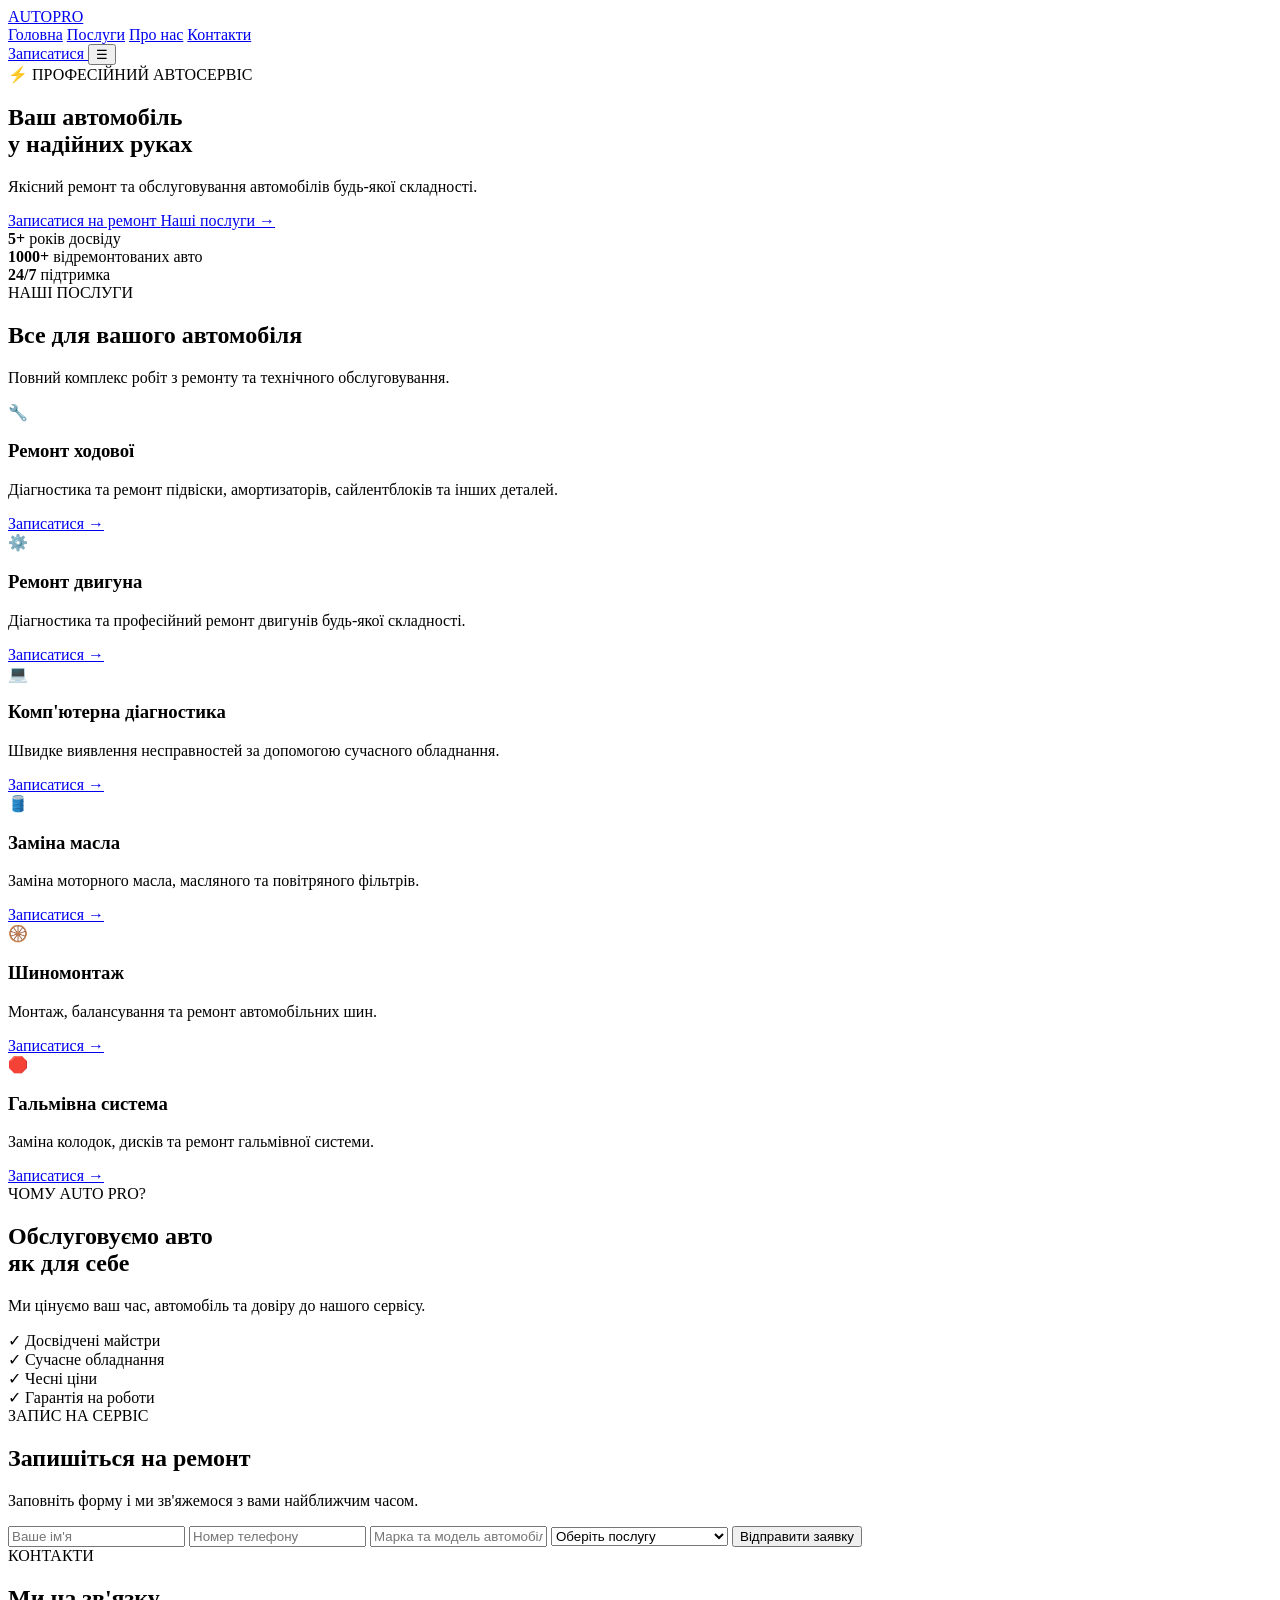
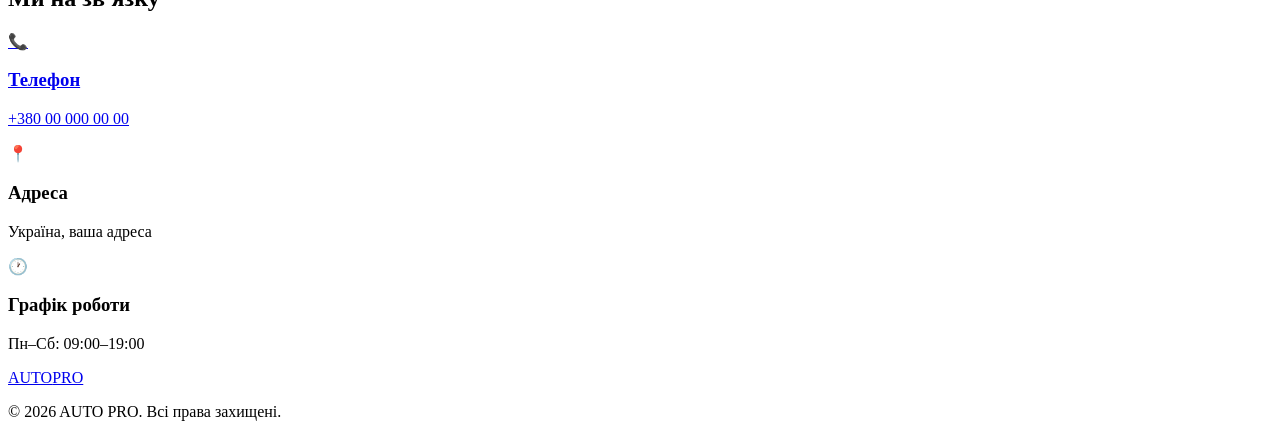
==== index.html @ 4bcfddf7 "Create index.html" ====
<!DOCTYPE html>
<html lang="uk">
<head>
    <meta charset="UTF-8">
    <meta name="viewport" content="width=device-width, initial-scale=1.0">

    <title>AUTO PRO — СТО</title>

    <link rel="stylesheet" href="./style.css">
</head>

<body>

<!-- HEADER -->
<header class="header">

    <a href="#home" class="logo">
        AUTO<span>PRO</span>
    </a>

    <nav class="nav" id="nav">
        <a href="#home">Головна</a>
        <a href="#services">Послуги</a>
        <a href="#about">Про нас</a>
        <a href="#contacts">Контакти</a>
    </nav>

    <a href="#booking" class="header-btn">
        Записатися
    </a>

    <button class="menu-btn" id="menuBtn">
        ☰
    </button>

</header>


<!-- HERO -->
<section id="home" class="hero">

    <div class="hero-overlay"></div>

    <div class="hero-content">

        <div class="badge">
            ⚡ ПРОФЕСІЙНИЙ АВТОСЕРВІС
        </div>

        <h1>
            Ваш автомобіль
            <br>
            <span>у надійних руках</span>
        </h1>

        <p>
            Якісний ремонт та обслуговування автомобілів
            будь-якої складності.
        </p>

        <div class="hero-buttons">

            <a href="#booking" class="main-btn">
                Записатися на ремонт
            </a>

            <a href="#services" class="outline-btn">
                Наші послуги →
            </a>

        </div>

        <div class="hero-info">

            <div>
                <strong>5+</strong>
                <span>років досвіду</span>
            </div>

            <div>
                <strong>1000+</strong>
                <span>відремонтованих авто</span>
            </div>

            <div>
                <strong>24/7</strong>
                <span>підтримка</span>
            </div>

        </div>

    </div>

</section>


<!-- SERVICES -->
<section id="services" class="services">

    <div class="section-title">

        <div class="small-title">
            НАШІ ПОСЛУГИ
        </div>

        <h2>
            Все для вашого автомобіля
        </h2>

        <p>
            Повний комплекс робіт з ремонту
            та технічного обслуговування.
        </p>

    </div>


    <div class="services-grid">

        <div class="service-card">
            <div class="service-icon">🔧</div>

            <h3>Ремонт ходової</h3>

            <p>
                Діагностика та ремонт підвіски,
                амортизаторів, сайлентблоків та інших деталей.
            </p>

            <a href="#booking">Записатися →</a>
        </div>


        <div class="service-card">
            <div class="service-icon">⚙️</div>

            <h3>Ремонт двигуна</h3>

            <p>
                Діагностика та професійний ремонт
                двигунів будь-якої складності.
            </p>

            <a href="#booking">Записатися →</a>
        </div>


        <div class="service-card">
            <div class="service-icon">💻</div>

            <h3>Комп'ютерна діагностика</h3>

            <p>
                Швидке виявлення несправностей
                за допомогою сучасного обладнання.
            </p>

            <a href="#booking">Записатися →</a>
        </div>


        <div class="service-card">
            <div class="service-icon">🛢️</div>

            <h3>Заміна масла</h3>

            <p>
                Заміна моторного масла,
                масляного та повітряного фільтрів.
            </p>

            <a href="#booking">Записатися →</a>
        </div>


        <div class="service-card">
            <div class="service-icon">🛞</div>

            <h3>Шиномонтаж</h3>

            <p>
                Монтаж, балансування та ремонт
                автомобільних шин.
            </p>

            <a href="#booking">Записатися →</a>
        </div>


        <div class="service-card">
            <div class="service-icon">🛑</div>

            <h3>Гальмівна система</h3>

            <p>
                Заміна колодок, дисків та ремонт
                гальмівної системи.
            </p>

            <a href="#booking">Записатися →</a>
        </div>

    </div>

</section>


<!-- ABOUT -->
<section id="about" class="about">

    <div class="about-content">

        <div class="small-title">
            ЧОМУ AUTO PRO?
        </div>

        <h2>
            Обслуговуємо авто
            <br>
            як для себе
        </h2>

        <p>
            Ми цінуємо ваш час, автомобіль
            та довіру до нашого сервісу.
        </p>

        <div class="advantages">

            <div>
                <span>✓</span>
                Досвідчені майстри
            </div>

            <div>
                <span>✓</span>
                Сучасне обладнання
            </div>

            <div>
                <span>✓</span>
                Чесні ціни
            </div>

            <div>
                <span>✓</span>
                Гарантія на роботи
            </div>

        </div>

    </div>

</section>


<!-- BOOKING -->
<section id="booking" class="booking">

    <div class="booking-box">

        <div class="section-title">

            <div class="small-title">
                ЗАПИС НА СЕРВІС
            </div>

            <h2>
                Запишіться на ремонт
            </h2>

            <p>
                Заповніть форму і ми зв'яжемося
                з вами найближчим часом.
            </p>

        </div>


        <form id="bookingForm">

            <input
                type="text"
                id="name"
                placeholder="Ваше ім'я"
                required
            >

            <input
                type="tel"
                id="phone"
                placeholder="Номер телефону"
                required
            >

            <input
                type="text"
                id="car"
                placeholder="Марка та модель автомобіля"
                required
            >

            <select id="service" required>

                <option value="">
                    Оберіть послугу
                </option>

                <option value="Ремонт ходової">
                    Ремонт ходової
                </option>

                <option value="Ремонт двигуна">
                    Ремонт двигуна
                </option>

                <option value="Комп'ютерна діагностика">
                    Комп'ютерна діагностика
                </option>

                <option value="Заміна масла">
                    Заміна масла
                </option>

                <option value="Шиномонтаж">
                    Шиномонтаж
                </option>

                <option value="Гальмівна система">
                    Гальмівна система
                </option>

            </select>

            <button type="submit">
                Відправити заявку
            </button>

        </form>

    </div>

</section>


<!-- CONTACTS -->
<section id="contacts" class="contacts">

    <div class="section-title">

        <div class="small-title">
            КОНТАКТИ
        </div>

        <h2>
            Ми на зв'язку
        </h2>

    </div>


    <div class="contact-grid">

        <a href="tel:+380000000000" class="contact-card">

            <span>📞</span>

            <h3>Телефон</h3>

            <p>
                +380 00 000 00 00
            </p>

        </a>


        <div class="contact-card">

            <span>📍</span>

            <h3>Адреса</h3>

            <p>
                Україна, ваша адреса
            </p>

        </div>


        <div class="contact-card">

            <span>🕐</span>

            <h3>Графік роботи</h3>

            <p>
                Пн–Сб: 09:00–19:00
            </p>

        </div>

    </div>

</section>


<!-- FOOTER -->
<footer>

    <a href="#home" class="logo">
        AUTO<span>PRO</span>
    </a>

    <p>
        © 2026 AUTO PRO. Всі права захищені.
    </p>

</footer>


<script src="./script.js"></script>

</body>
</html>
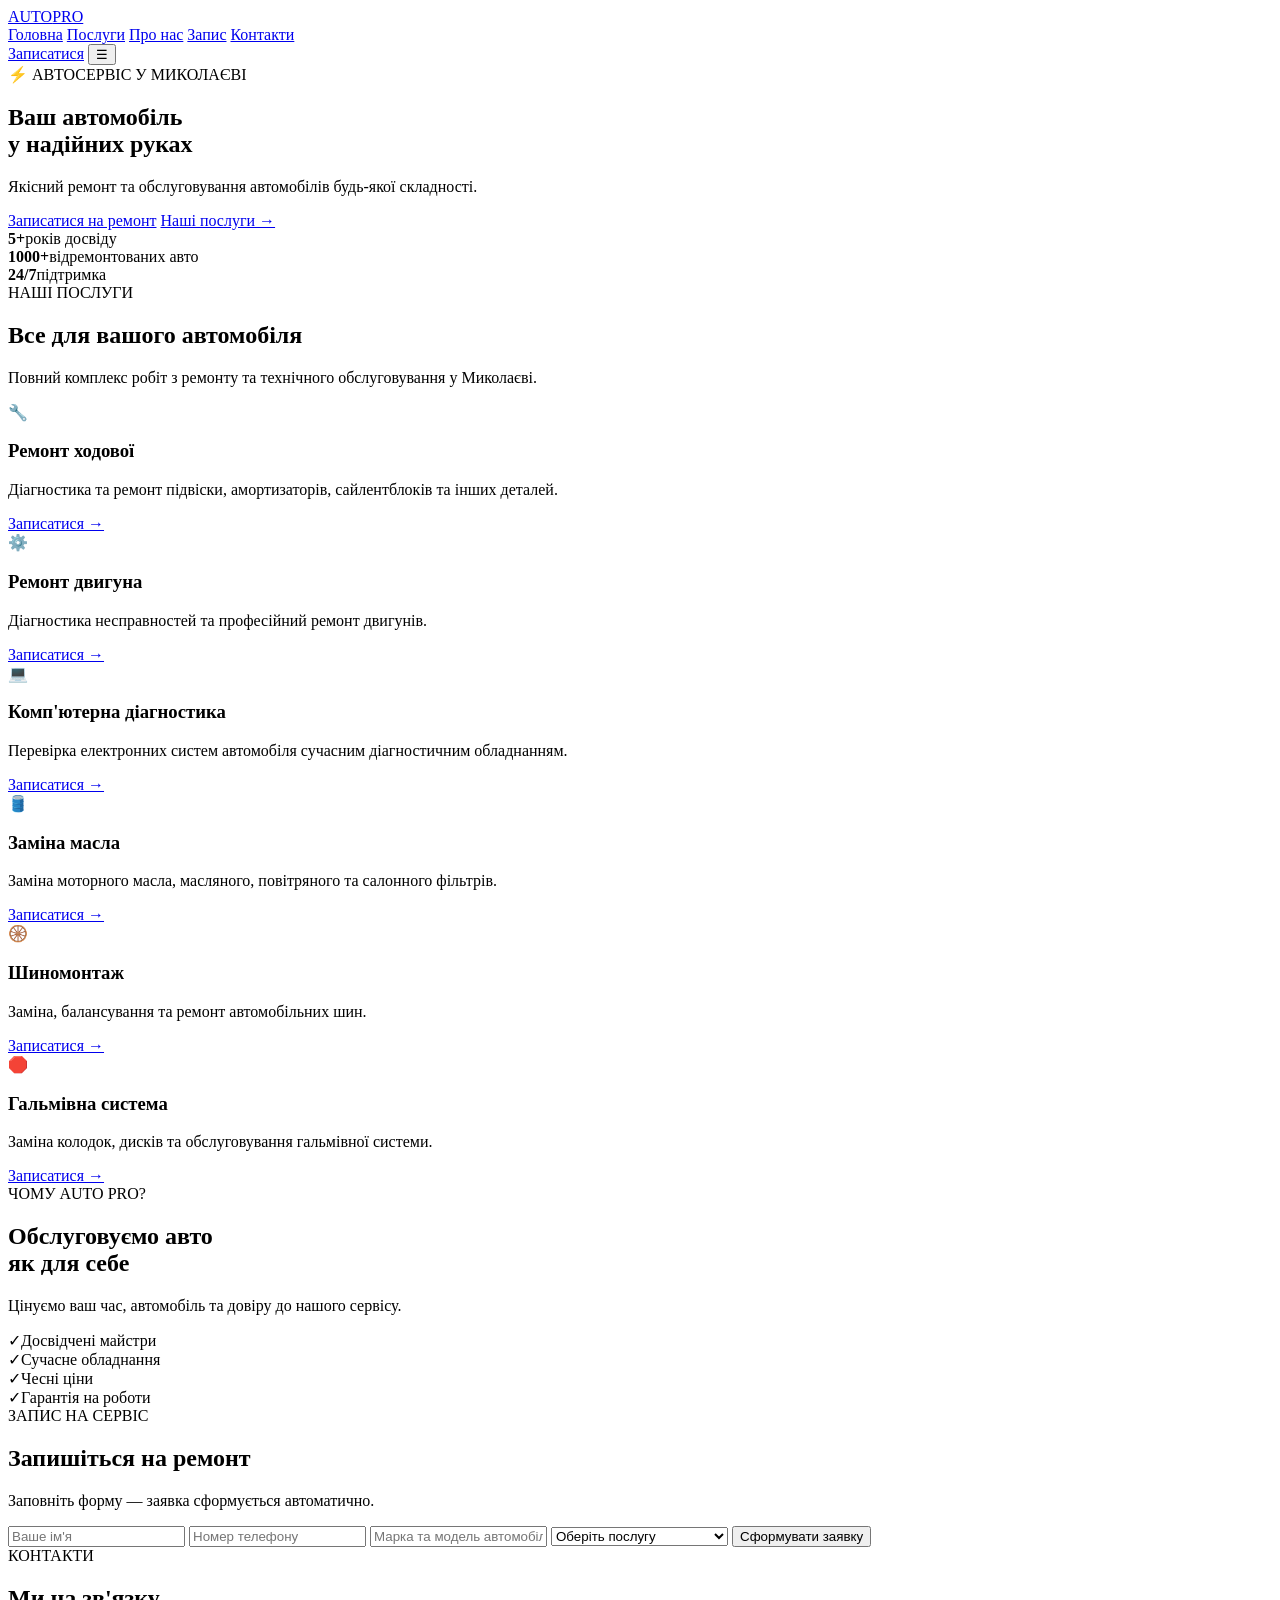
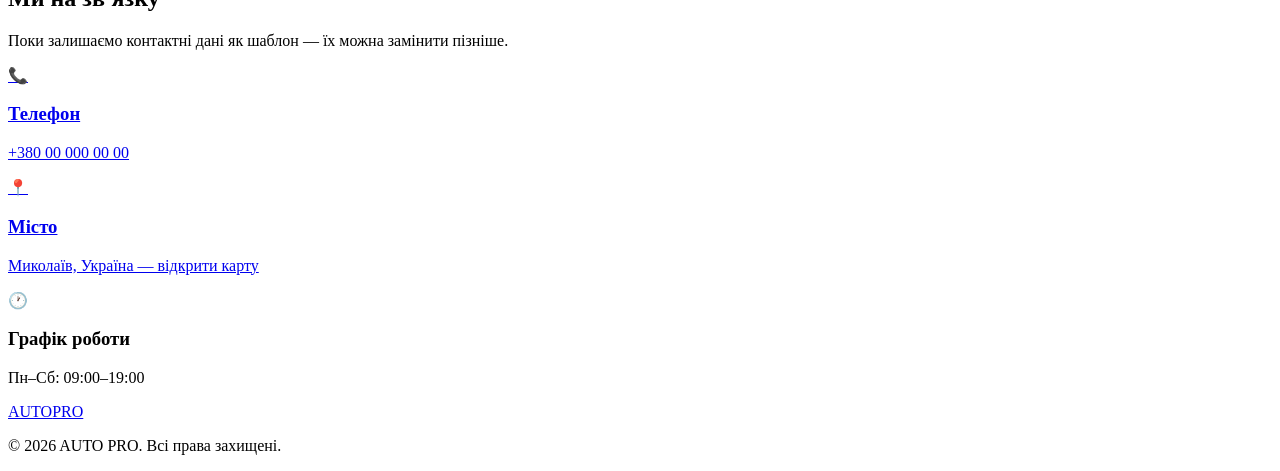
==== commit 5783bd8e: "Add files via upload" ====
--- a/index.html
+++ b/index.html
@@ -4,421 +4,203 @@
     <meta charset="UTF-8">
     <meta name="viewport" content="width=device-width, initial-scale=1.0">
 
-    <title>AUTO PRO — СТО</title>
-
+    <meta name="google-site-verification" content="vWZrX1-xxseh8f8uLL-2Up1q8Fl7oxF1SE_GQMmy34k" />
+    <meta name="description" content="AUTO PRO — автосервіс у Миколаєві. Ремонт ходової, двигуна, комп'ютерна діагностика, заміна масла, шиномонтаж та ремонт гальмівної системи.">
+    <meta name="robots" content="index, follow">
+    <meta name="theme-color" content="#09090b">
+
+    <meta property="og:title" content="AUTO PRO — автосервіс у Миколаєві">
+    <meta property="og:description" content="Професійний ремонт та обслуговування автомобілів у Миколаєві.">
+    <meta property="og:type" content="website">
+    <meta property="og:url" content="https://slavikbelow1441-gif.github.io/autopro-site/">
+
+    <title>AUTO PRO — автосервіс у Миколаєві</title>
     <link rel="stylesheet" href="./style.css">
+
+    <script type="application/ld+json">
+    {
+      "@context": "https://schema.org",
+      "@type": "AutoRepair",
+      "name": "AUTO PRO",
+      "url": "https://slavikbelow1441-gif.github.io/autopro-site/",
+      "address": {
+        "@type": "PostalAddress",
+        "addressLocality": "Миколаїв",
+        "addressCountry": "UA"
+      },
+      "areaServed": "Миколаїв, Україна"
+    }
+    </script>
 </head>
 
 <body>
-
-<!-- HEADER -->
 <header class="header">
-
-    <a href="#home" class="logo">
-        AUTO<span>PRO</span>
-    </a>
+    <a href="#home" class="logo">AUTO<span>PRO</span></a>
 
     <nav class="nav" id="nav">
         <a href="#home">Головна</a>
         <a href="#services">Послуги</a>
         <a href="#about">Про нас</a>
+        <a href="#booking">Запис</a>
         <a href="#contacts">Контакти</a>
     </nav>
 
-    <a href="#booking" class="header-btn">
-        Записатися
-    </a>
-
-    <button class="menu-btn" id="menuBtn">
-        ☰
-    </button>
-
+    <a href="#booking" class="header-btn">Записатися</a>
+    <button class="menu-btn" id="menuBtn" aria-label="Відкрити меню">☰</button>
 </header>
 
-
-<!-- HERO -->
+<main>
 <section id="home" class="hero">
-
     <div class="hero-overlay"></div>
-
     <div class="hero-content">
-
-        <div class="badge">
-            ⚡ ПРОФЕСІЙНИЙ АВТОСЕРВІС
-        </div>
-
-        <h1>
-            Ваш автомобіль
-            <br>
-            <span>у надійних руках</span>
-        </h1>
-
-        <p>
-            Якісний ремонт та обслуговування автомобілів
-            будь-якої складності.
-        </p>
+        <div class="badge">⚡ АВТОСЕРВІС У МИКОЛАЄВІ</div>
+        <h1>Ваш автомобіль<br><span>у надійних руках</span></h1>
+        <p>Якісний ремонт та обслуговування автомобілів будь-якої складності.</p>
 
         <div class="hero-buttons">
-
-            <a href="#booking" class="main-btn">
-                Записатися на ремонт
-            </a>
-
-            <a href="#services" class="outline-btn">
-                Наші послуги →
-            </a>
-
+            <a href="#booking" class="main-btn">Записатися на ремонт</a>
+            <a href="#services" class="outline-btn">Наші послуги →</a>
         </div>
 
         <div class="hero-info">
-
-            <div>
-                <strong>5+</strong>
-                <span>років досвіду</span>
-            </div>
-
-            <div>
-                <strong>1000+</strong>
-                <span>відремонтованих авто</span>
-            </div>
-
-            <div>
-                <strong>24/7</strong>
-                <span>підтримка</span>
-            </div>
-
-        </div>
-
-    </div>
-
-</section>
-
-
-<!-- SERVICES -->
+            <div><strong>5+</strong><span>років досвіду</span></div>
+            <div><strong>1000+</strong><span>відремонтованих авто</span></div>
+            <div><strong>24/7</strong><span>підтримка</span></div>
+        </div>
+    </div>
+</section>
+
 <section id="services" class="services">
-
     <div class="section-title">
-
-        <div class="small-title">
-            НАШІ ПОСЛУГИ
-        </div>
-
-        <h2>
-            Все для вашого автомобіля
-        </h2>
-
-        <p>
-            Повний комплекс робіт з ремонту
-            та технічного обслуговування.
-        </p>
-
-    </div>
-
+        <div class="small-title">НАШІ ПОСЛУГИ</div>
+        <h2>Все для вашого автомобіля</h2>
+        <p>Повний комплекс робіт з ремонту та технічного обслуговування у Миколаєві.</p>
+    </div>
 
     <div class="services-grid">
-
-        <div class="service-card">
+        <article class="service-card">
             <div class="service-icon">🔧</div>
-
             <h3>Ремонт ходової</h3>
-
-            <p>
-                Діагностика та ремонт підвіски,
-                амортизаторів, сайлентблоків та інших деталей.
-            </p>
-
-            <a href="#booking">Записатися →</a>
-        </div>
-
-
-        <div class="service-card">
+            <p>Діагностика та ремонт підвіски, амортизаторів, сайлентблоків та інших деталей.</p>
+            <a href="#booking" data-service="Ремонт ходової">Записатися →</a>
+        </article>
+
+        <article class="service-card">
             <div class="service-icon">⚙️</div>
-
             <h3>Ремонт двигуна</h3>
-
-            <p>
-                Діагностика та професійний ремонт
-                двигунів будь-якої складності.
-            </p>
-
-            <a href="#booking">Записатися →</a>
-        </div>
-
-
-        <div class="service-card">
+            <p>Діагностика несправностей та професійний ремонт двигунів.</p>
+            <a href="#booking" data-service="Ремонт двигуна">Записатися →</a>
+        </article>
+
+        <article class="service-card">
             <div class="service-icon">💻</div>
-
             <h3>Комп'ютерна діагностика</h3>
-
-            <p>
-                Швидке виявлення несправностей
-                за допомогою сучасного обладнання.
-            </p>
-
-            <a href="#booking">Записатися →</a>
-        </div>
-
-
-        <div class="service-card">
+            <p>Перевірка електронних систем автомобіля сучасним діагностичним обладнанням.</p>
+            <a href="#booking" data-service="Комп'ютерна діагностика">Записатися →</a>
+        </article>
+
+        <article class="service-card">
             <div class="service-icon">🛢️</div>
-
             <h3>Заміна масла</h3>
-
-            <p>
-                Заміна моторного масла,
-                масляного та повітряного фільтрів.
-            </p>
-
-            <a href="#booking">Записатися →</a>
-        </div>
-
-
-        <div class="service-card">
+            <p>Заміна моторного масла, масляного, повітряного та салонного фільтрів.</p>
+            <a href="#booking" data-service="Заміна масла">Записатися →</a>
+        </article>
+
+        <article class="service-card">
             <div class="service-icon">🛞</div>
-
             <h3>Шиномонтаж</h3>
-
-            <p>
-                Монтаж, балансування та ремонт
-                автомобільних шин.
-            </p>
-
-            <a href="#booking">Записатися →</a>
-        </div>
-
-
-        <div class="service-card">
+            <p>Заміна, балансування та ремонт автомобільних шин.</p>
+            <a href="#booking" data-service="Шиномонтаж">Записатися →</a>
+        </article>
+
+        <article class="service-card">
             <div class="service-icon">🛑</div>
-
             <h3>Гальмівна система</h3>
-
-            <p>
-                Заміна колодок, дисків та ремонт
-                гальмівної системи.
-            </p>
-
-            <a href="#booking">Записатися →</a>
-        </div>
-
-    </div>
-
-</section>
-
-
-<!-- ABOUT -->
+            <p>Заміна колодок, дисків та обслуговування гальмівної системи.</p>
+            <a href="#booking" data-service="Гальмівна система">Записатися →</a>
+        </article>
+    </div>
+</section>
+
 <section id="about" class="about">
-
     <div class="about-content">
-
-        <div class="small-title">
-            ЧОМУ AUTO PRO?
-        </div>
-
-        <h2>
-            Обслуговуємо авто
-            <br>
-            як для себе
-        </h2>
-
-        <p>
-            Ми цінуємо ваш час, автомобіль
-            та довіру до нашого сервісу.
-        </p>
+        <div class="small-title">ЧОМУ AUTO PRO?</div>
+        <h2>Обслуговуємо авто<br>як для себе</h2>
+        <p>Цінуємо ваш час, автомобіль та довіру до нашого сервісу.</p>
 
         <div class="advantages">
-
-            <div>
-                <span>✓</span>
-                Досвідчені майстри
-            </div>
-
-            <div>
-                <span>✓</span>
-                Сучасне обладнання
-            </div>
-
-            <div>
-                <span>✓</span>
-                Чесні ціни
-            </div>
-
-            <div>
-                <span>✓</span>
-                Гарантія на роботи
-            </div>
-
-        </div>
-
-    </div>
-
-</section>
-
-
-<!-- BOOKING -->
+            <div><span>✓</span>Досвідчені майстри</div>
+            <div><span>✓</span>Сучасне обладнання</div>
+            <div><span>✓</span>Чесні ціни</div>
+            <div><span>✓</span>Гарантія на роботи</div>
+        </div>
+    </div>
+</section>
+
 <section id="booking" class="booking">
-
     <div class="booking-box">
-
         <div class="section-title">
-
-            <div class="small-title">
-                ЗАПИС НА СЕРВІС
-            </div>
-
-            <h2>
-                Запишіться на ремонт
-            </h2>
-
-            <p>
-                Заповніть форму і ми зв'яжемося
-                з вами найближчим часом.
-            </p>
-
-        </div>
-
+            <div class="small-title">ЗАПИС НА СЕРВІС</div>
+            <h2>Запишіться на ремонт</h2>
+            <p>Заповніть форму — заявка сформується автоматично.</p>
+        </div>
 
         <form id="bookingForm">
-
-            <input
-                type="text"
-                id="name"
-                placeholder="Ваше ім'я"
-                required
-            >
-
-            <input
-                type="tel"
-                id="phone"
-                placeholder="Номер телефону"
-                required
-            >
-
-            <input
-                type="text"
-                id="car"
-                placeholder="Марка та модель автомобіля"
-                required
-            >
+            <input type="text" id="name" placeholder="Ваше ім'я" required>
+            <input type="tel" id="phone" placeholder="Номер телефону" required>
+            <input type="text" id="car" placeholder="Марка та модель автомобіля" required>
 
             <select id="service" required>
-
-                <option value="">
-                    Оберіть послугу
-                </option>
-
-                <option value="Ремонт ходової">
-                    Ремонт ходової
-                </option>
-
-                <option value="Ремонт двигуна">
-                    Ремонт двигуна
-                </option>
-
-                <option value="Комп'ютерна діагностика">
-                    Комп'ютерна діагностика
-                </option>
-
-                <option value="Заміна масла">
-                    Заміна масла
-                </option>
-
-                <option value="Шиномонтаж">
-                    Шиномонтаж
-                </option>
-
-                <option value="Гальмівна система">
-                    Гальмівна система
-                </option>
-
+                <option value="">Оберіть послугу</option>
+                <option>Ремонт ходової</option>
+                <option>Ремонт двигуна</option>
+                <option>Комп'ютерна діагностика</option>
+                <option>Заміна масла</option>
+                <option>Шиномонтаж</option>
+                <option>Гальмівна система</option>
             </select>
 
-            <button type="submit">
-                Відправити заявку
-            </button>
-
+            <button type="submit">Сформувати заявку</button>
         </form>
 
-    </div>
-
-</section>
-
-
-<!-- CONTACTS -->
+        <div id="result" class="result" hidden></div>
+    </div>
+</section>
+
 <section id="contacts" class="contacts">
-
     <div class="section-title">
-
-        <div class="small-title">
-            КОНТАКТИ
-        </div>
-
-        <h2>
-            Ми на зв'язку
-        </h2>
-
-    </div>
-
+        <div class="small-title">КОНТАКТИ</div>
+        <h2>Ми на зв'язку</h2>
+        <p>Поки залишаємо контактні дані як шаблон — їх можна замінити пізніше.</p>
+    </div>
 
     <div class="contact-grid">
-
         <a href="tel:+380000000000" class="contact-card">
-
             <span>📞</span>
-
             <h3>Телефон</h3>
-
-            <p>
-                +380 00 000 00 00
-            </p>
-
+            <p>+380 00 000 00 00</p>
         </a>
 
+        <a class="contact-card" href="https://www.google.com/maps/search/?api=1&query=Mykolaiv%2C%20Ukraine" target="_blank" rel="noopener">
+            <span>📍</span>
+            <h3>Місто</h3>
+            <p>Миколаїв, Україна — відкрити карту</p>
+        </a>
 
         <div class="contact-card">
-
-            <span>📍</span>
-
-            <h3>Адреса</h3>
-
-            <p>
-                Україна, ваша адреса
-            </p>
-
-        </div>
-
-
-        <div class="contact-card">
-
             <span>🕐</span>
-
             <h3>Графік роботи</h3>
-
-            <p>
-                Пн–Сб: 09:00–19:00
-            </p>
-
-        </div>
-
-    </div>
-
-</section>
-
-
-<!-- FOOTER -->
+            <p>Пн–Сб: 09:00–19:00</p>
+        </div>
+    </div>
+</section>
+</main>
+
 <footer>
-
-    <a href="#home" class="logo">
-        AUTO<span>PRO</span>
-    </a>
-
-    <p>
-        © 2026 AUTO PRO. Всі права захищені.
-    </p>
-
+    <a href="#home" class="logo">AUTO<span>PRO</span></a>
+    <p>© 2026 AUTO PRO. Всі права захищені.</p>
 </footer>
 
-
 <script src="./script.js"></script>
-
 </body>
 </html>
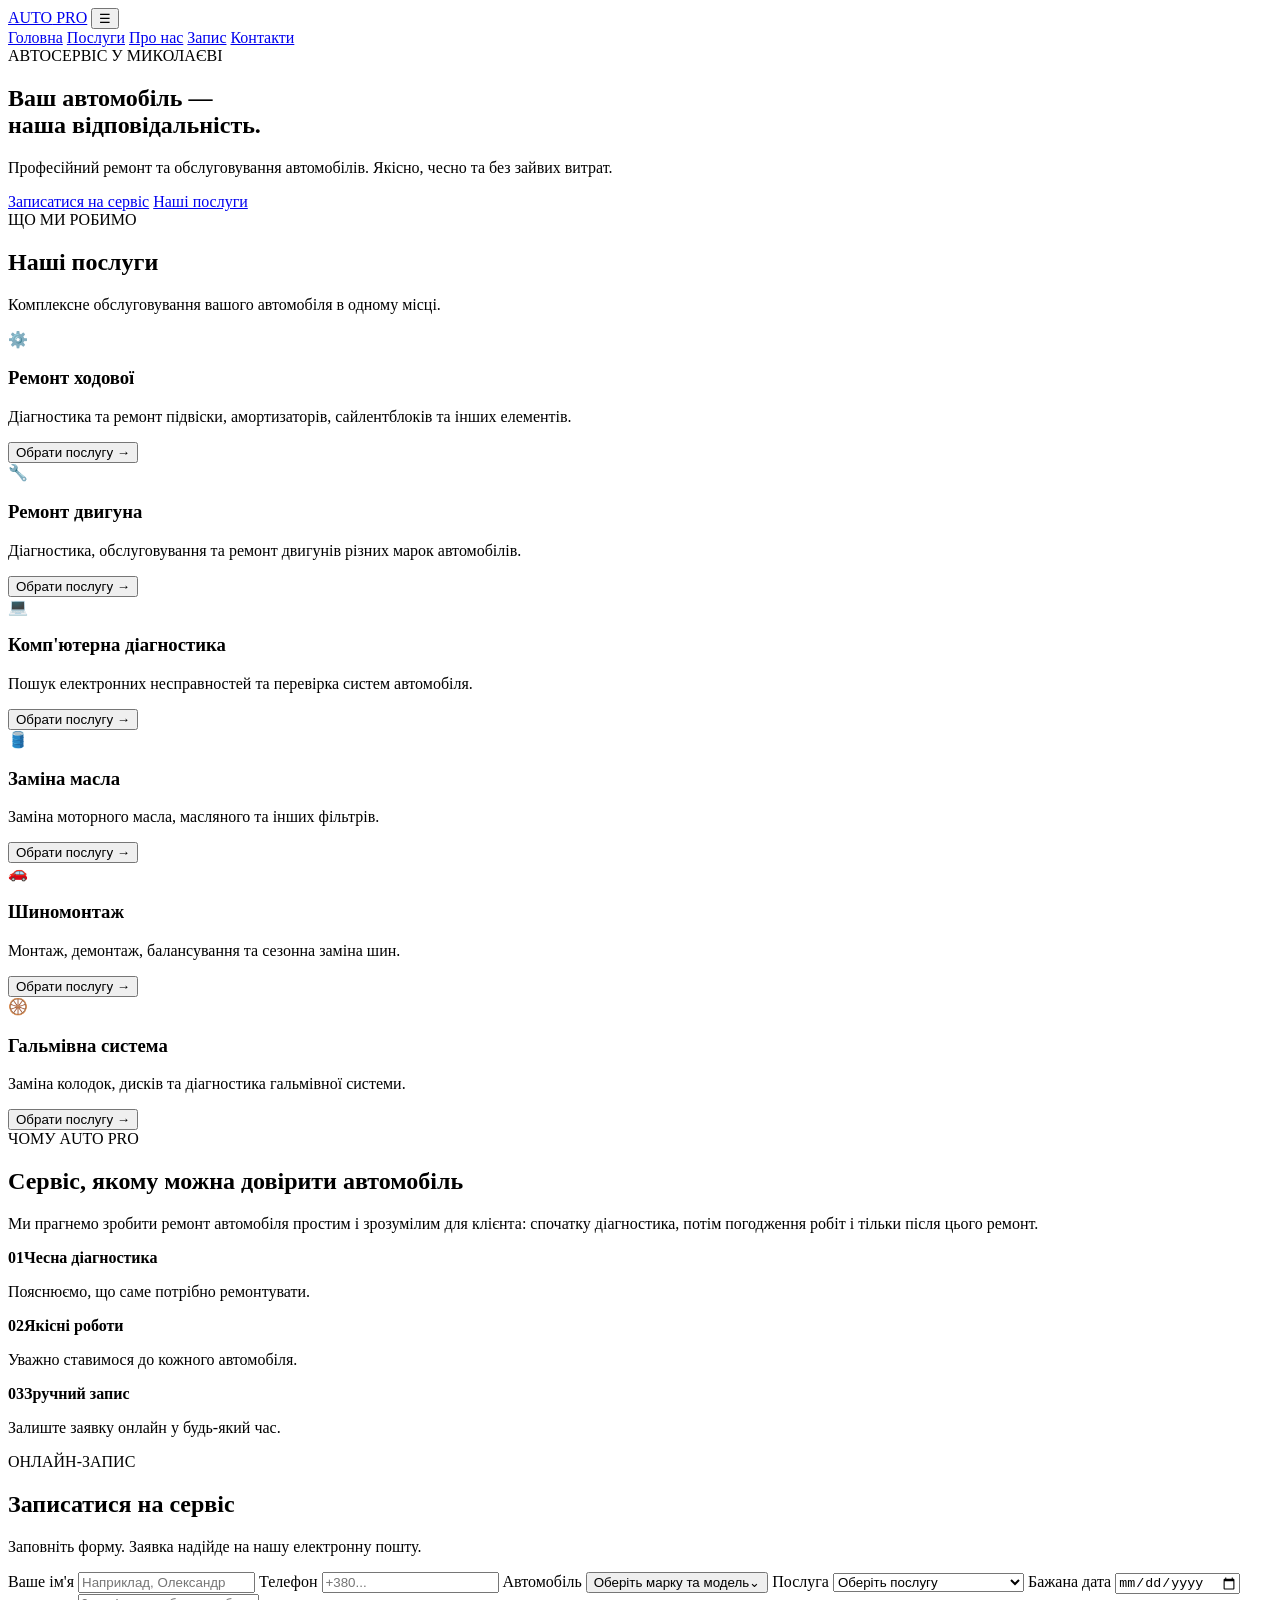
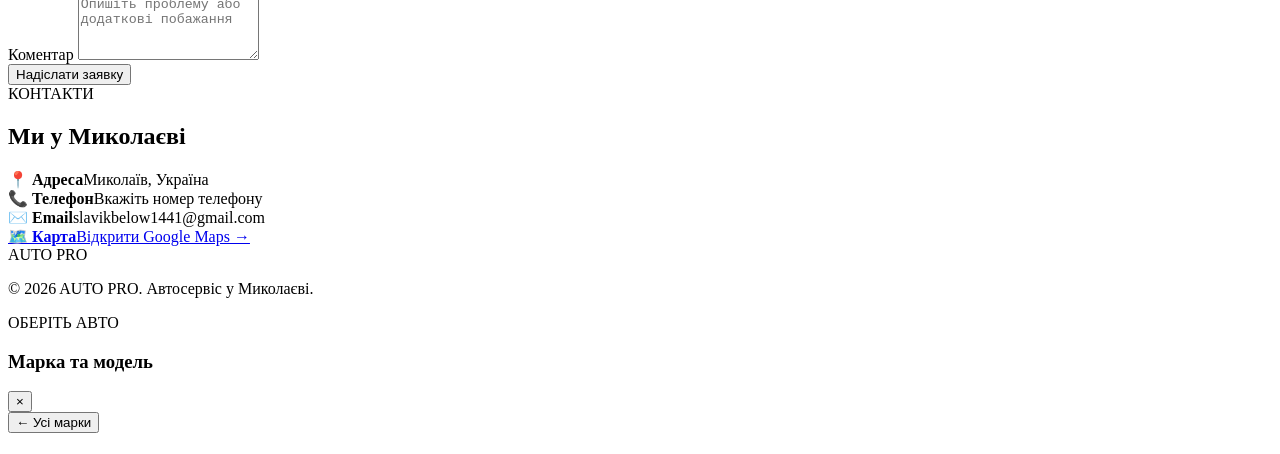
==== commit 32cae202: "Add files via upload" ====
--- a/index.html
+++ b/index.html
@@ -1,205 +1,194 @@
 <!DOCTYPE html>
 <html lang="uk">
 <head>
-    <meta charset="UTF-8">
-    <meta name="viewport" content="width=device-width, initial-scale=1.0">
+  <meta charset="UTF-8">
+  <meta name="viewport" content="width=device-width, initial-scale=1.0">
 
-    <meta name="google-site-verification" content="vWZrX1-xxseh8f8uLL-2Up1q8Fl7oxF1SE_GQMmy34k" />
-    <meta name="description" content="AUTO PRO — автосервіс у Миколаєві. Ремонт ходової, двигуна, комп'ютерна діагностика, заміна масла, шиномонтаж та ремонт гальмівної системи.">
-    <meta name="robots" content="index, follow">
-    <meta name="theme-color" content="#09090b">
+  <meta name="google-site-verification" content="vWZrX1-xxseh8f8uLL-2Up1q8Fl7oxF1SE_GQMmy34k">
+  <meta name="description" content="AUTO PRO — автосервіс у Миколаєві. Ремонт ходової, двигуна, комп'ютерна діагностика, заміна масла, шиномонтаж та ремонт гальмівної системи.">
+  <meta name="robots" content="index, follow">
+  <meta name="theme-color" content="#09090b">
 
-    <meta property="og:title" content="AUTO PRO — автосервіс у Миколаєві">
-    <meta property="og:description" content="Професійний ремонт та обслуговування автомобілів у Миколаєві.">
-    <meta property="og:type" content="website">
-    <meta property="og:url" content="https://slavikbelow1441-gif.github.io/autopro-site/">
+  <meta property="og:title" content="AUTO PRO — автосервіс у Миколаєві">
+  <meta property="og:description" content="Професійний ремонт та обслуговування автомобілів у Миколаєві.">
+  <meta property="og:type" content="website">
+  <meta property="og:url" content="https://slavikbelow1441-gif.github.io/autopro-site/">
 
-    <title>AUTO PRO — автосервіс у Миколаєві</title>
-    <link rel="stylesheet" href="./style.css">
+  <title>AUTO PRO — автосервіс у Миколаєві</title>
+  <link rel="stylesheet" href="./style.css">
 
-    <script type="application/ld+json">
-    {
-      "@context": "https://schema.org",
-      "@type": "AutoRepair",
-      "name": "AUTO PRO",
-      "url": "https://slavikbelow1441-gif.github.io/autopro-site/",
-      "address": {
-        "@type": "PostalAddress",
-        "addressLocality": "Миколаїв",
-        "addressCountry": "UA"
-      },
-      "areaServed": "Миколаїв, Україна"
-    }
-    </script>
+  <script type="application/ld+json">
+  {
+    "@context":"https://schema.org",
+    "@type":"AutoRepair",
+    "name":"AUTO PRO",
+    "url":"https://slavikbelow1441-gif.github.io/autopro-site/",
+    "address":{"@type":"PostalAddress","addressLocality":"Миколаїв","addressCountry":"UA"},
+    "areaServed":"Миколаїв, Україна"
+  }
+  </script>
 </head>
+<body>
 
-<body>
 <header class="header">
-    <a href="#home" class="logo">AUTO<span>PRO</span></a>
-
-    <nav class="nav" id="nav">
-        <a href="#home">Головна</a>
-        <a href="#services">Послуги</a>
-        <a href="#about">Про нас</a>
-        <a href="#booking">Запис</a>
-        <a href="#contacts">Контакти</a>
+  <div class="container nav">
+    <a href="#home" class="logo"><span>AUTO</span> PRO</a>
+    <button class="menu-btn" id="menuBtn" aria-label="Відкрити меню">☰</button>
+    <nav id="nav">
+      <a href="#home">Головна</a>
+      <a href="#services">Послуги</a>
+      <a href="#about">Про нас</a>
+      <a href="#booking">Запис</a>
+      <a href="#contacts">Контакти</a>
     </nav>
-
-    <a href="#booking" class="header-btn">Записатися</a>
-    <button class="menu-btn" id="menuBtn" aria-label="Відкрити меню">☰</button>
+  </div>
 </header>
 
 <main>
-<section id="home" class="hero">
-    <div class="hero-overlay"></div>
-    <div class="hero-content">
-        <div class="badge">⚡ АВТОСЕРВІС У МИКОЛАЄВІ</div>
-        <h1>Ваш автомобіль<br><span>у надійних руках</span></h1>
-        <p>Якісний ремонт та обслуговування автомобілів будь-якої складності.</p>
-
-        <div class="hero-buttons">
-            <a href="#booking" class="main-btn">Записатися на ремонт</a>
-            <a href="#services" class="outline-btn">Наші послуги →</a>
-        </div>
-
-        <div class="hero-info">
-            <div><strong>5+</strong><span>років досвіду</span></div>
-            <div><strong>1000+</strong><span>відремонтованих авто</span></div>
-            <div><strong>24/7</strong><span>підтримка</span></div>
-        </div>
+<section class="hero" id="home">
+  <div class="hero-overlay"></div>
+  <div class="container hero-content">
+    <div class="badge">АВТОСЕРВІС У МИКОЛАЄВІ</div>
+    <h1>Ваш автомобіль —<br><span>наша відповідальність.</span></h1>
+    <p>Професійний ремонт та обслуговування автомобілів. Якісно, чесно та без зайвих витрат.</p>
+    <div class="hero-buttons">
+      <a class="btn primary" href="#booking">Записатися на сервіс</a>
+      <a class="btn ghost" href="#services">Наші послуги</a>
     </div>
+  </div>
 </section>
 
-<section id="services" class="services">
-    <div class="section-title">
-        <div class="small-title">НАШІ ПОСЛУГИ</div>
-        <h2>Все для вашого автомобіля</h2>
-        <p>Повний комплекс робіт з ремонту та технічного обслуговування у Миколаєві.</p>
+<section class="section" id="services">
+  <div class="container">
+    <div class="section-head">
+      <span>ЩО МИ РОБИМО</span>
+      <h2>Наші послуги</h2>
+      <p>Комплексне обслуговування вашого автомобіля в одному місці.</p>
     </div>
 
-    <div class="services-grid">
-        <article class="service-card">
-            <div class="service-icon">🔧</div>
-            <h3>Ремонт ходової</h3>
-            <p>Діагностика та ремонт підвіски, амортизаторів, сайлентблоків та інших деталей.</p>
-            <a href="#booking" data-service="Ремонт ходової">Записатися →</a>
-        </article>
-
-        <article class="service-card">
-            <div class="service-icon">⚙️</div>
-            <h3>Ремонт двигуна</h3>
-            <p>Діагностика несправностей та професійний ремонт двигунів.</p>
-            <a href="#booking" data-service="Ремонт двигуна">Записатися →</a>
-        </article>
-
-        <article class="service-card">
-            <div class="service-icon">💻</div>
-            <h3>Комп'ютерна діагностика</h3>
-            <p>Перевірка електронних систем автомобіля сучасним діагностичним обладнанням.</p>
-            <a href="#booking" data-service="Комп'ютерна діагностика">Записатися →</a>
-        </article>
-
-        <article class="service-card">
-            <div class="service-icon">🛢️</div>
-            <h3>Заміна масла</h3>
-            <p>Заміна моторного масла, масляного, повітряного та салонного фільтрів.</p>
-            <a href="#booking" data-service="Заміна масла">Записатися →</a>
-        </article>
-
-        <article class="service-card">
-            <div class="service-icon">🛞</div>
-            <h3>Шиномонтаж</h3>
-            <p>Заміна, балансування та ремонт автомобільних шин.</p>
-            <a href="#booking" data-service="Шиномонтаж">Записатися →</a>
-        </article>
-
-        <article class="service-card">
-            <div class="service-icon">🛑</div>
-            <h3>Гальмівна система</h3>
-            <p>Заміна колодок, дисків та обслуговування гальмівної системи.</p>
-            <a href="#booking" data-service="Гальмівна система">Записатися →</a>
-        </article>
+    <div class="cards">
+      <article class="card service-card" data-service="Ремонт ходової">
+        <div class="icon">⚙️</div><h3>Ремонт ходової</h3><p>Діагностика та ремонт підвіски, амортизаторів, сайлентблоків та інших елементів.</p><button>Обрати послугу →</button>
+      </article>
+      <article class="card service-card" data-service="Ремонт двигуна">
+        <div class="icon">🔧</div><h3>Ремонт двигуна</h3><p>Діагностика, обслуговування та ремонт двигунів різних марок автомобілів.</p><button>Обрати послугу →</button>
+      </article>
+      <article class="card service-card" data-service="Комп'ютерна діагностика">
+        <div class="icon">💻</div><h3>Комп'ютерна діагностика</h3><p>Пошук електронних несправностей та перевірка систем автомобіля.</p><button>Обрати послугу →</button>
+      </article>
+      <article class="card service-card" data-service="Заміна масла">
+        <div class="icon">🛢️</div><h3>Заміна масла</h3><p>Заміна моторного масла, масляного та інших фільтрів.</p><button>Обрати послугу →</button>
+      </article>
+      <article class="card service-card" data-service="Шиномонтаж">
+        <div class="icon">🚗</div><h3>Шиномонтаж</h3><p>Монтаж, демонтаж, балансування та сезонна заміна шин.</p><button>Обрати послугу →</button>
+      </article>
+      <article class="card service-card" data-service="Ремонт гальмівної системи">
+        <div class="icon">🛞</div><h3>Гальмівна система</h3><p>Заміна колодок, дисків та діагностика гальмівної системи.</p><button>Обрати послугу →</button>
+      </article>
     </div>
+  </div>
 </section>
 
-<section id="about" class="about">
-    <div class="about-content">
-        <div class="small-title">ЧОМУ AUTO PRO?</div>
-        <h2>Обслуговуємо авто<br>як для себе</h2>
-        <p>Цінуємо ваш час, автомобіль та довіру до нашого сервісу.</p>
-
-        <div class="advantages">
-            <div><span>✓</span>Досвідчені майстри</div>
-            <div><span>✓</span>Сучасне обладнання</div>
-            <div><span>✓</span>Чесні ціни</div>
-            <div><span>✓</span>Гарантія на роботи</div>
-        </div>
+<section class="about section" id="about">
+  <div class="container about-grid">
+    <div>
+      <span class="section-label">ЧОМУ AUTO PRO</span>
+      <h2>Сервіс, якому можна довірити автомобіль</h2>
+      <p>Ми прагнемо зробити ремонт автомобіля простим і зрозумілим для клієнта: спочатку діагностика, потім погодження робіт і тільки після цього ремонт.</p>
     </div>
+    <div class="advantages">
+      <div><b>01</b><strong>Чесна діагностика</strong><p>Пояснюємо, що саме потрібно ремонтувати.</p></div>
+      <div><b>02</b><strong>Якісні роботи</strong><p>Уважно ставимося до кожного автомобіля.</p></div>
+      <div><b>03</b><strong>Зручний запис</strong><p>Залиште заявку онлайн у будь-який час.</p></div>
+    </div>
+  </div>
 </section>
 
-<section id="booking" class="booking">
-    <div class="booking-box">
-        <div class="section-title">
-            <div class="small-title">ЗАПИС НА СЕРВІС</div>
-            <h2>Запишіться на ремонт</h2>
-            <p>Заповніть форму — заявка сформується автоматично.</p>
-        </div>
+<section class="booking section" id="booking">
+  <div class="container booking-wrap">
+    <div class="section-head left">
+      <span>ОНЛАЙН-ЗАПИС</span>
+      <h2>Записатися на сервіс</h2>
+      <p>Заповніть форму. Заявка надійде на нашу електронну пошту.</p>
+    </div>
 
-        <form id="bookingForm">
-            <input type="text" id="name" placeholder="Ваше ім'я" required>
-            <input type="tel" id="phone" placeholder="Номер телефону" required>
-            <input type="text" id="car" placeholder="Марка та модель автомобіля" required>
+    <form id="bookingForm" class="form">
+      <input type="hidden" name="access_key" value="d94961a5-4b52-4062-9c55-670bb9a3c817">
+      <input type="hidden" name="subject" value="Нова заявка AUTO PRO">
+      <input type="hidden" name="from_name" value="AUTO PRO">
+      <input type="hidden" name="botcheck" value="">
 
-            <select id="service" required>
-                <option value="">Оберіть послугу</option>
-                <option>Ремонт ходової</option>
-                <option>Ремонт двигуна</option>
-                <option>Комп'ютерна діагностика</option>
-                <option>Заміна масла</option>
-                <option>Шиномонтаж</option>
-                <option>Гальмівна система</option>
-            </select>
+      <div class="form-grid">
+        <label>Ваше ім'я
+          <input type="text" name="name" placeholder="Наприклад, Олександр" required>
+        </label>
+        <label>Телефон
+          <input type="tel" name="phone" placeholder="+380..." required>
+        </label>
 
-            <button type="submit">Сформувати заявку</button>
-        </form>
+        <label class="full">Автомобіль
+          <button type="button" class="car-select" id="carSelect">
+            <span id="carText">Оберіть марку та модель</span><span>⌄</span>
+          </button>
+          <input type="hidden" name="car" id="carValue" required>
+        </label>
 
-        <div id="result" class="result" hidden></div>
-    </div>
+        <label>Послуга
+          <select name="service" id="serviceSelect" required>
+            <option value="">Оберіть послугу</option>
+            <option>Ремонт ходової</option>
+            <option>Ремонт двигуна</option>
+            <option>Комп'ютерна діагностика</option>
+            <option>Заміна масла</option>
+            <option>Шиномонтаж</option>
+            <option>Ремонт гальмівної системи</option>
+            <option>Інше</option>
+          </select>
+        </label>
+
+        <label>Бажана дата
+          <input type="date" name="date" id="dateInput" required>
+        </label>
+
+        <label class="full">Коментар
+          <textarea name="message" rows="4" placeholder="Опишіть проблему або додаткові побажання"></textarea>
+        </label>
+      </div>
+
+      <button class="btn primary submit-btn" id="submitBtn" type="submit">Надіслати заявку</button>
+      <div id="formStatus" class="form-status" aria-live="polite"></div>
+    </form>
+  </div>
 </section>
 
-<section id="contacts" class="contacts">
-    <div class="section-title">
-        <div class="small-title">КОНТАКТИ</div>
-        <h2>Ми на зв'язку</h2>
-        <p>Поки залишаємо контактні дані як шаблон — їх можна замінити пізніше.</p>
+<section class="contacts section" id="contacts">
+  <div class="container">
+    <div class="section-head">
+      <span>КОНТАКТИ</span><h2>Ми у Миколаєві</h2>
     </div>
-
     <div class="contact-grid">
-        <a href="tel:+380000000000" class="contact-card">
-            <span>📞</span>
-            <h3>Телефон</h3>
-            <p>+380 00 000 00 00</p>
-        </a>
-
-        <a class="contact-card" href="https://www.google.com/maps/search/?api=1&query=Mykolaiv%2C%20Ukraine" target="_blank" rel="noopener">
-            <span>📍</span>
-            <h3>Місто</h3>
-            <p>Миколаїв, Україна — відкрити карту</p>
-        </a>
-
-        <div class="contact-card">
-            <span>🕐</span>
-            <h3>Графік роботи</h3>
-            <p>Пн–Сб: 09:00–19:00</p>
-        </div>
+      <div class="contact-card"><b>📍 Адреса</b><span>Миколаїв, Україна</span></div>
+      <div class="contact-card"><b>📞 Телефон</b><span>Вкажіть номер телефону</span></div>
+      <div class="contact-card"><b>✉️ Email</b><span>slavikbelow1441@gmail.com</span></div>
+      <a class="contact-card map-link" href="https://www.google.com/maps/search/?api=1&query=автосервіс+Миколаїв" target="_blank" rel="noopener"><b>🗺️ Карта</b><span>Відкрити Google Maps →</span></a>
     </div>
+  </div>
 </section>
 </main>
 
-<footer>
-    <a href="#home" class="logo">AUTO<span>PRO</span></a>
-    <p>© 2026 AUTO PRO. Всі права захищені.</p>
-</footer>
+<footer><div class="container"><div class="logo"><span>AUTO</span> PRO</div><p>© 2026 AUTO PRO. Автосервіс у Миколаєві.</p></div></footer>
+
+<div class="modal" id="carModal" aria-hidden="true">
+  <div class="modal-box">
+    <div class="modal-head"><div><span>ОБЕРІТЬ АВТО</span><h3>Марка та модель</h3></div><button id="closeModal" type="button">×</button></div>
+    <div id="brandList" class="brand-list"></div>
+    <div id="modelPanel" class="model-panel hidden">
+      <button class="back-btn" id="backBrands" type="button">← Усі марки</button>
+      <h4 id="modelTitle"></h4>
+      <div id="modelList" class="model-list"></div>
+    </div>
+  </div>
+</div>
 
 <script src="./script.js"></script>
 </body>
